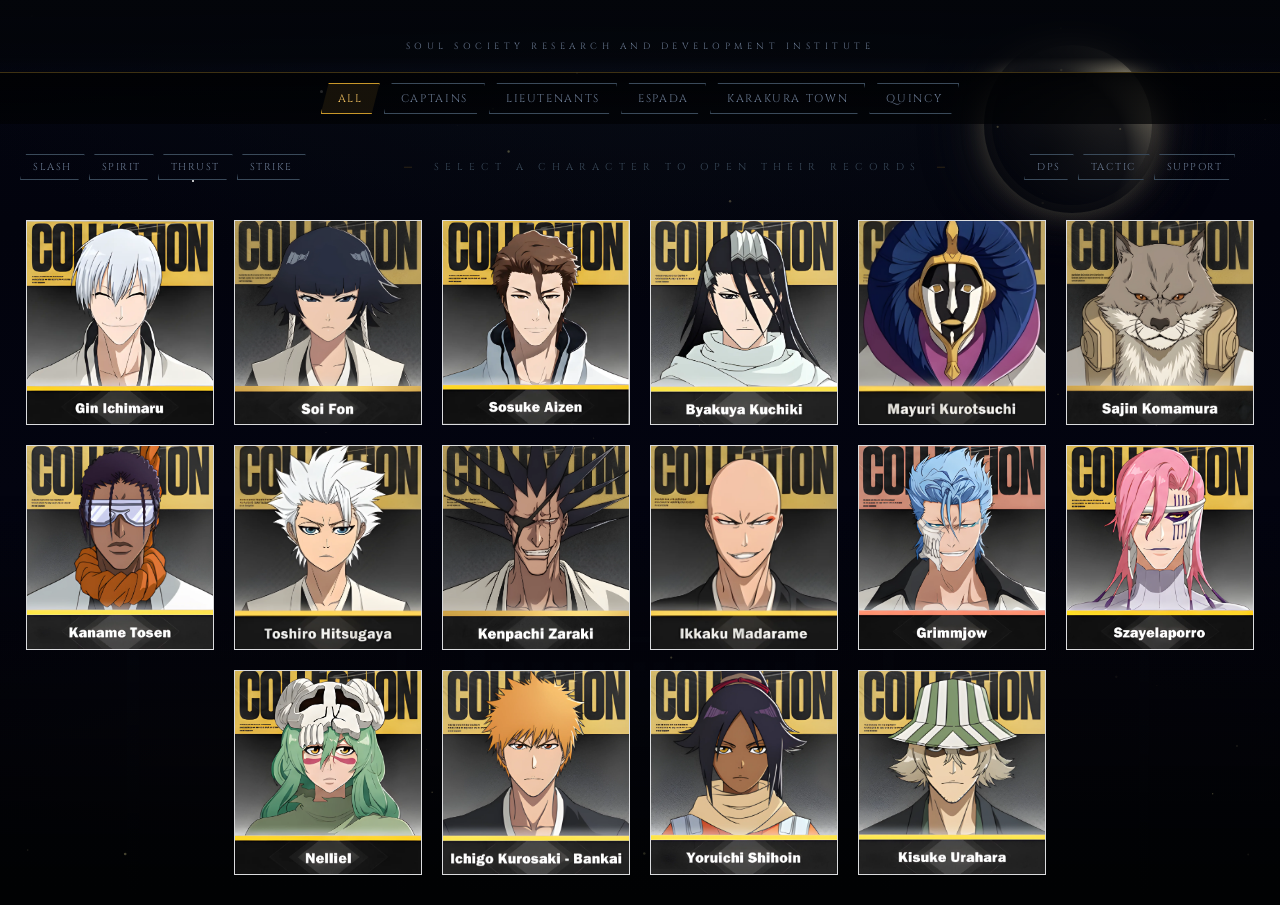
==== index-mobile.html @ 4e1b099d "Add mobile-friendly site copy" ====
<!DOCTYPE html>
<html lang="en">
<head>
<meta charset="UTF-8">
<meta name="viewport" content="width=device-width, initial-scale=1.0">
<title>BLEACH - Soul Resonance Archives Mobile</title>
<style>
  html, body {
    min-height: 100%;
    margin: 0;
    background: #020305;
    color: #e8eaf0;
    font-family: Georgia, serif;
  }
  .loading {
    min-height: 100vh;
    display: grid;
    place-items: center;
    padding: 24px;
    text-align: center;
    letter-spacing: 0.16em;
    text-transform: uppercase;
    color: #a0d8ef;
  }
  .loading a { color: #f0c060; }
</style>
</head>
<body>
<div class="loading">Loading mobile archives...</div>
<script>
const mobileCss = String.raw`

  /* ===== Phone-friendly copy overrides ===== */
  @media (max-width: 820px) {
    html, body {
      min-height: 100%;
      overflow-x: hidden;
      -webkit-text-size-adjust: 100%;
      touch-action: manipulation;
    }

    body {
      padding-bottom: env(safe-area-inset-bottom);
      background: #020305;
    }

    #bg-canvas { opacity: 0.42; }
    #bg-gate { height: 30%; opacity: 0.55; }
    .bleach-moon {
      width: 86px;
      height: 86px;
      top: 2.5%;
      right: 5%;
      opacity: 0.7;
    }

    header {
      padding: calc(10px + env(safe-area-inset-top)) 12px 7px;
      position: sticky;
      top: 0;
      z-index: 60;
      backdrop-filter: blur(14px);
    }

    .title-sub {
      margin: 0;
      font-size: 8px;
      line-height: 1.35;
      letter-spacing: 0.22em;
    }

    .division-bar {
      position: sticky;
      top: calc(25px + env(safe-area-inset-top));
      z-index: 55;
      display: flex;
      justify-content: flex-start;
      gap: 6px;
      flex-wrap: nowrap;
      overflow-x: auto;
      padding: 8px 10px;
      scroll-snap-type: x proximity;
      -webkit-overflow-scrolling: touch;
      border-bottom: 1px solid rgba(200,151,42,0.2);
    }

    .division-bar::-webkit-scrollbar,
    .filter-bars-container::-webkit-scrollbar,
    .filter-bar::-webkit-scrollbar {
      display: none;
    }

    .div-tab,
    .filter-type-btn,
    .filter-role-btn {
      min-height: 36px;
      padding: 8px 12px;
      font-size: 10px;
      letter-spacing: 0.08em;
      white-space: nowrap;
      clip-path: none;
      border-radius: 2px;
      flex: 0 0 auto;
      scroll-snap-align: start;
    }

    #stage {
      padding: 12px 10px 28px;
      align-items: stretch;
    }

    .filter-bars-container {
      position: sticky;
      top: calc(78px + env(safe-area-inset-top));
      z-index: 50;
      display: grid;
      grid-template-columns: 1fr;
      gap: 8px;
      width: calc(100% + 20px);
      margin: 0 -10px 14px;
      padding: 8px 10px 10px;
      background: rgba(2,3,6,0.92);
      border-bottom: 1px solid rgba(255,255,255,0.08);
      backdrop-filter: blur(14px);
      overflow: visible;
    }

    .filter-bar {
      display: flex;
      gap: 6px;
      flex-wrap: nowrap;
      overflow-x: auto;
      -webkit-overflow-scrolling: touch;
      padding-bottom: 1px;
    }

    #role-filter-bar { transform: none; }

    .section-title {
      order: -1;
      font-size: 10px;
      line-height: 1.35;
      letter-spacing: 0.18em;
      text-align: left;
      padding: 0 2px;
      white-space: normal;
    }

    #char-grid {
      display: grid;
      grid-template-columns: repeat(2, minmax(0, 1fr));
      gap: 10px;
      justify-items: stretch;
      max-width: none;
      width: 100%;
    }

    .char-card {
      width: 100%;
      height: auto;
      aspect-ratio: 188 / 205;
      min-height: 154px;
      border-color: rgba(255,255,255,0.55);
    }

    .char-card:hover { transform: none; }
    .char-card.selected { box-shadow: 0 0 0 2px #fff, 0 0 16px rgba(255,255,255,0.55); }

    #info-panel {
      inset: 0;
      width: 100%;
      max-width: none;
      border-left: 0;
      transform: translateY(100%);
      border-top: 1px solid var(--border-glow);
      border-radius: 0;
      -webkit-overflow-scrolling: touch;
    }

    #info-panel.open { transform: translateY(0); }

    .panel-close {
      position: fixed;
      top: calc(10px + env(safe-area-inset-top));
      left: auto;
      right: 10px;
      width: 44px;
      height: 44px;
      clip-path: none;
      border-radius: 2px;
      background: rgba(2,3,6,0.78);
      color: #fff;
      z-index: 150;
    }

    .panel-hero {
      height: min(46vh, 330px);
      min-height: 240px;
    }

    .panel-name-block {
      left: 16px;
      right: 64px;
      bottom: 16px;
    }

    .panel-division-label {
      font-size: 9px;
      letter-spacing: 0.2em;
    }

    .panel-char-name {
      font-size: clamp(22px, 8vw, 31px);
      line-height: 1.05;
      overflow-wrap: anywhere;
    }

    .panel-char-jp {
      font-size: 13px;
      letter-spacing: 0.16em;
    }

    .panel-body {
      padding: 0 14px calc(36px + env(safe-area-inset-bottom));
    }

    .section-label {
      font-size: 9px;
      letter-spacing: 0.25em;
      margin-bottom: 10px;
    }

    .stats-section,
    .zanpakuto-block,
    .char-quote { margin-bottom: 18px; }

    #panel-stats {
      justify-content: center;
      gap: 8px;
      min-height: 70px;
      transform: none;
      margin-top: 12px;
    }

    #panel-stats .stat-img-wrapper { margin-right: 0 !important; }
    #panel-stats img {
      max-width: min(30vw, 112px);
      max-height: 150px;
      height: auto !important;
    }

    .zanpakuto-block { padding: 14px; }
    .zanpaku-name { font-size: 16px; line-height: 1.25; }
    .zanpaku-desc,
    .char-quote,
    .stamp-section-text {
      font-size: 13px;
      line-height: 1.65;
    }

    .stamp-block {
      justify-content: center;
      gap: 8px;
      padding: 4px 0 12px;
    }

    .stamp-block img,
    .stamp-block video,
    .stamp-block canvas {
      max-width: min(42vw, 164px);
      max-height: 164px;
    }

    .stamp-info-icon,
    .term-info-icon {
      min-width: 24px;
      min-height: 24px;
      font-size: 13px;
      line-height: 22px;
    }

    .stamp-info-popup.show,
    .term-info-popup {
      position: fixed !important;
      left: 10px !important;
      right: 10px !important;
      top: auto !important;
      bottom: calc(10px + env(safe-area-inset-bottom)) !important;
      width: auto !important;
      min-width: 0 !important;
      max-width: none !important;
      max-height: min(72vh, 560px) !important;
      overflow-y: auto;
      z-index: 300;
      font-size: 13px;
      box-shadow: 0 -10px 36px rgba(0,0,0,0.72);
    }

    .stamp-info-popup.core-stamp-popup {
      width: auto !important;
      max-width: none !important;
    }

    .popup-scroll-content,
    .core-popup-main {
      max-height: calc(min(72vh, 560px) - 70px) !important;
      overflow-y: auto;
    }

    .core-popup-toggle-track,
    .popup-toggle-switch .switch {
      width: min(220px, calc(100vw - 72px));
    }

    .kofi-widget-overlay,
    iframe[src*="ko-fi"] {
      transform: scale(0.86);
      transform-origin: bottom right;
    }
  }

  @media (max-width: 380px) {
    .div-tab,
    .filter-type-btn,
    .filter-role-btn {
      padding-inline: 10px;
      font-size: 9px;
    }

    #char-grid { gap: 8px; }
    .char-card { min-height: 142px; }
    .panel-body { padding-inline: 12px; }
  }
`;

const mobileScript = String.raw`
<script>
(function enablePhoneFriendlyInteractions() {
  if (!window.matchMedia || !window.matchMedia('(max-width: 820px)').matches) return;

  document.addEventListener('click', function(event) {
    var icon = event.target.closest('.stamp-info-icon[data-info], .stamp-info-icon[data-core-popup]');
    if (!icon) return;
    event.preventDefault();
    event.stopPropagation();
    icon.dispatchEvent(new MouseEvent('mouseenter', { bubbles: false, cancelable: true, view: window }));
  }, true);

  document.addEventListener('keydown', function(event) {
    if (event.key === 'Escape' && typeof closePanel === 'function') closePanel();
  });
})();
<\/script>
`;

fetch('index.html', { cache: 'no-store' })
  .then(function(response) {
    if (!response.ok) throw new Error('Could not load index.html');
    return response.text();
  })
  .then(function(html) {
    html = html.replace(/<title>(.*?)<\/title>/i, '<title>BLEACH - Soul Resonance Archives Mobile</title>');
    html = html.replace('</style>', mobileCss + '\n</style>');
    html = html.replace('</body>', mobileScript + '\n</body>');
    document.open();
    document.write(html);
    document.close();
  })
  .catch(function(error) {
    document.body.innerHTML = '<div class="loading">Could not load the mobile archive.<br><br><a href="index.html">Open the main site</a></div>';
    console.error(error);
  });
</script>
</body>
</html>
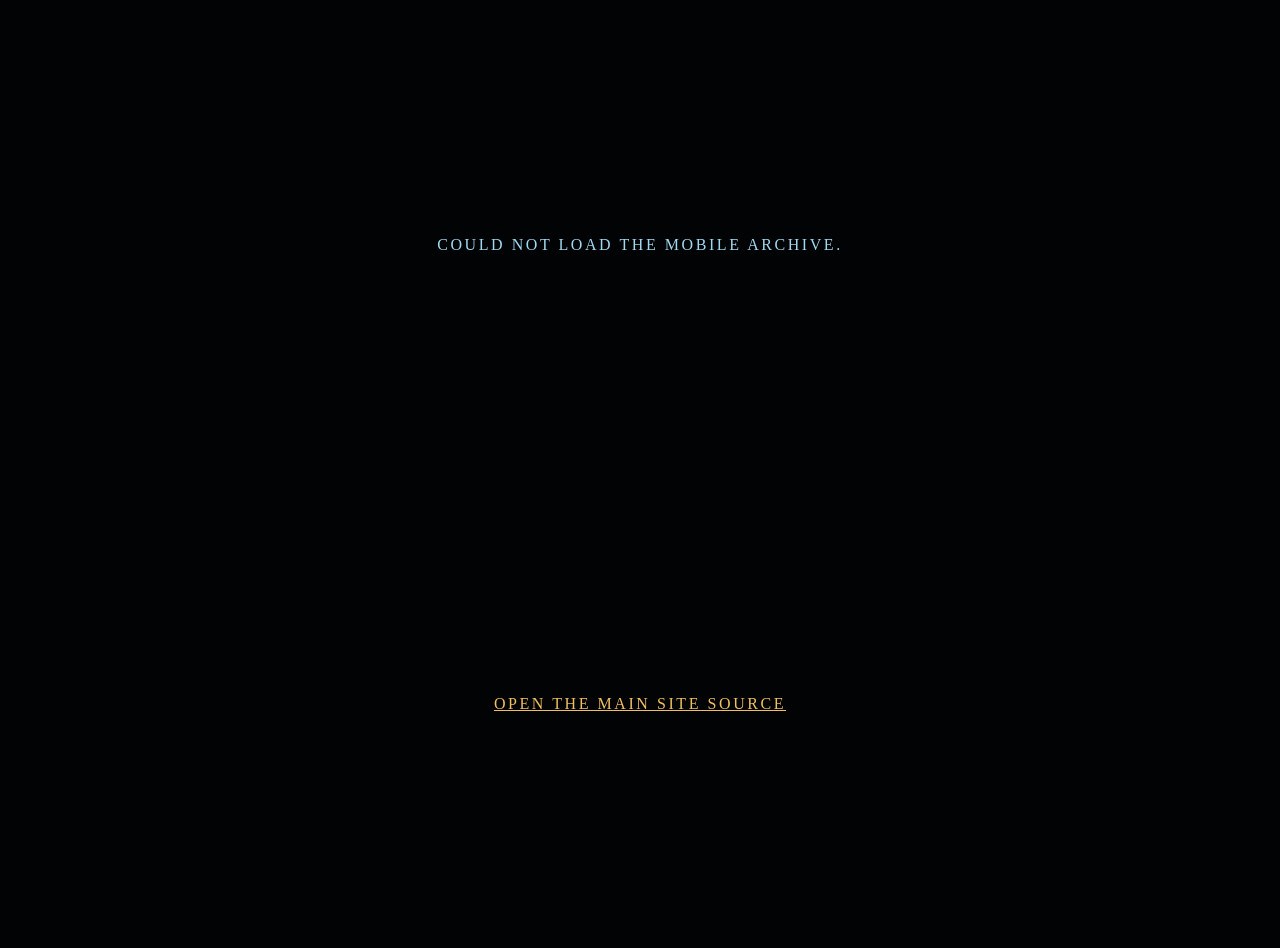
==== commit 809fa828: "Make mobile page load desktop archive source" ====
--- a/index-mobile.html
+++ b/index-mobile.html
@@ -28,6 +28,7 @@
 <body>
 <div class="loading">Loading mobile archives...</div>
 <script>
+const desktopSource = 'https://raw.githubusercontent.com/Altayrr/Bsr-Community-Site/61ceb19bf287d1969d31350ef9b9e6bad365a666/index.html';
 const mobileCss = String.raw`
 
   /* ===== Phone-friendly copy overrides ===== */
@@ -353,9 +354,9 @@
 <\/script>
 `;
 
-fetch('index.html', { cache: 'no-store' })
+fetch(desktopSource, { cache: 'no-store' })
   .then(function(response) {
-    if (!response.ok) throw new Error('Could not load index.html');
+    if (!response.ok) throw new Error('Could not load desktop archive source');
     return response.text();
   })
   .then(function(html) {
@@ -367,7 +368,7 @@
     document.close();
   })
   .catch(function(error) {
-    document.body.innerHTML = '<div class="loading">Could not load the mobile archive.<br><br><a href="index.html">Open the main site</a></div>';
+    document.body.innerHTML = '<div class="loading">Could not load the mobile archive.<br><br><a href="' + desktopSource + '">Open the main site source</a></div>';
     console.error(error);
   });
 </script>
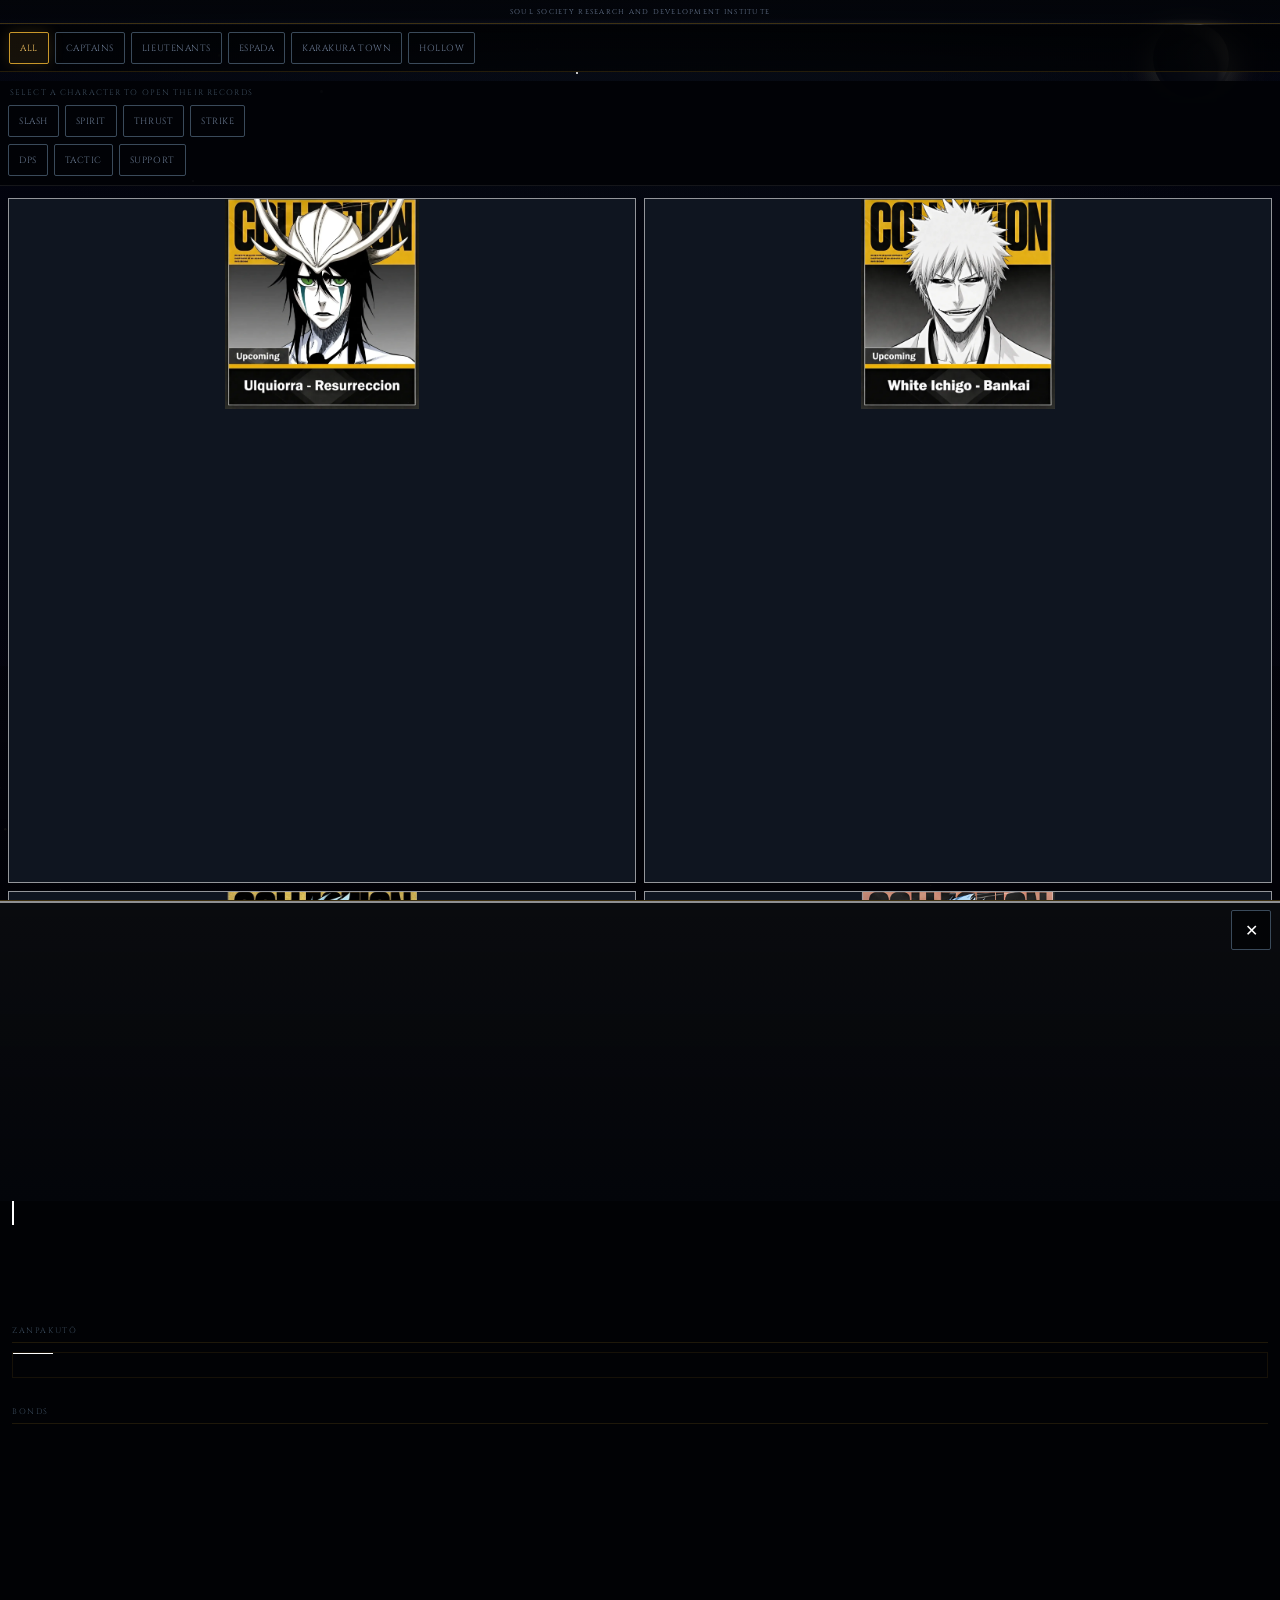
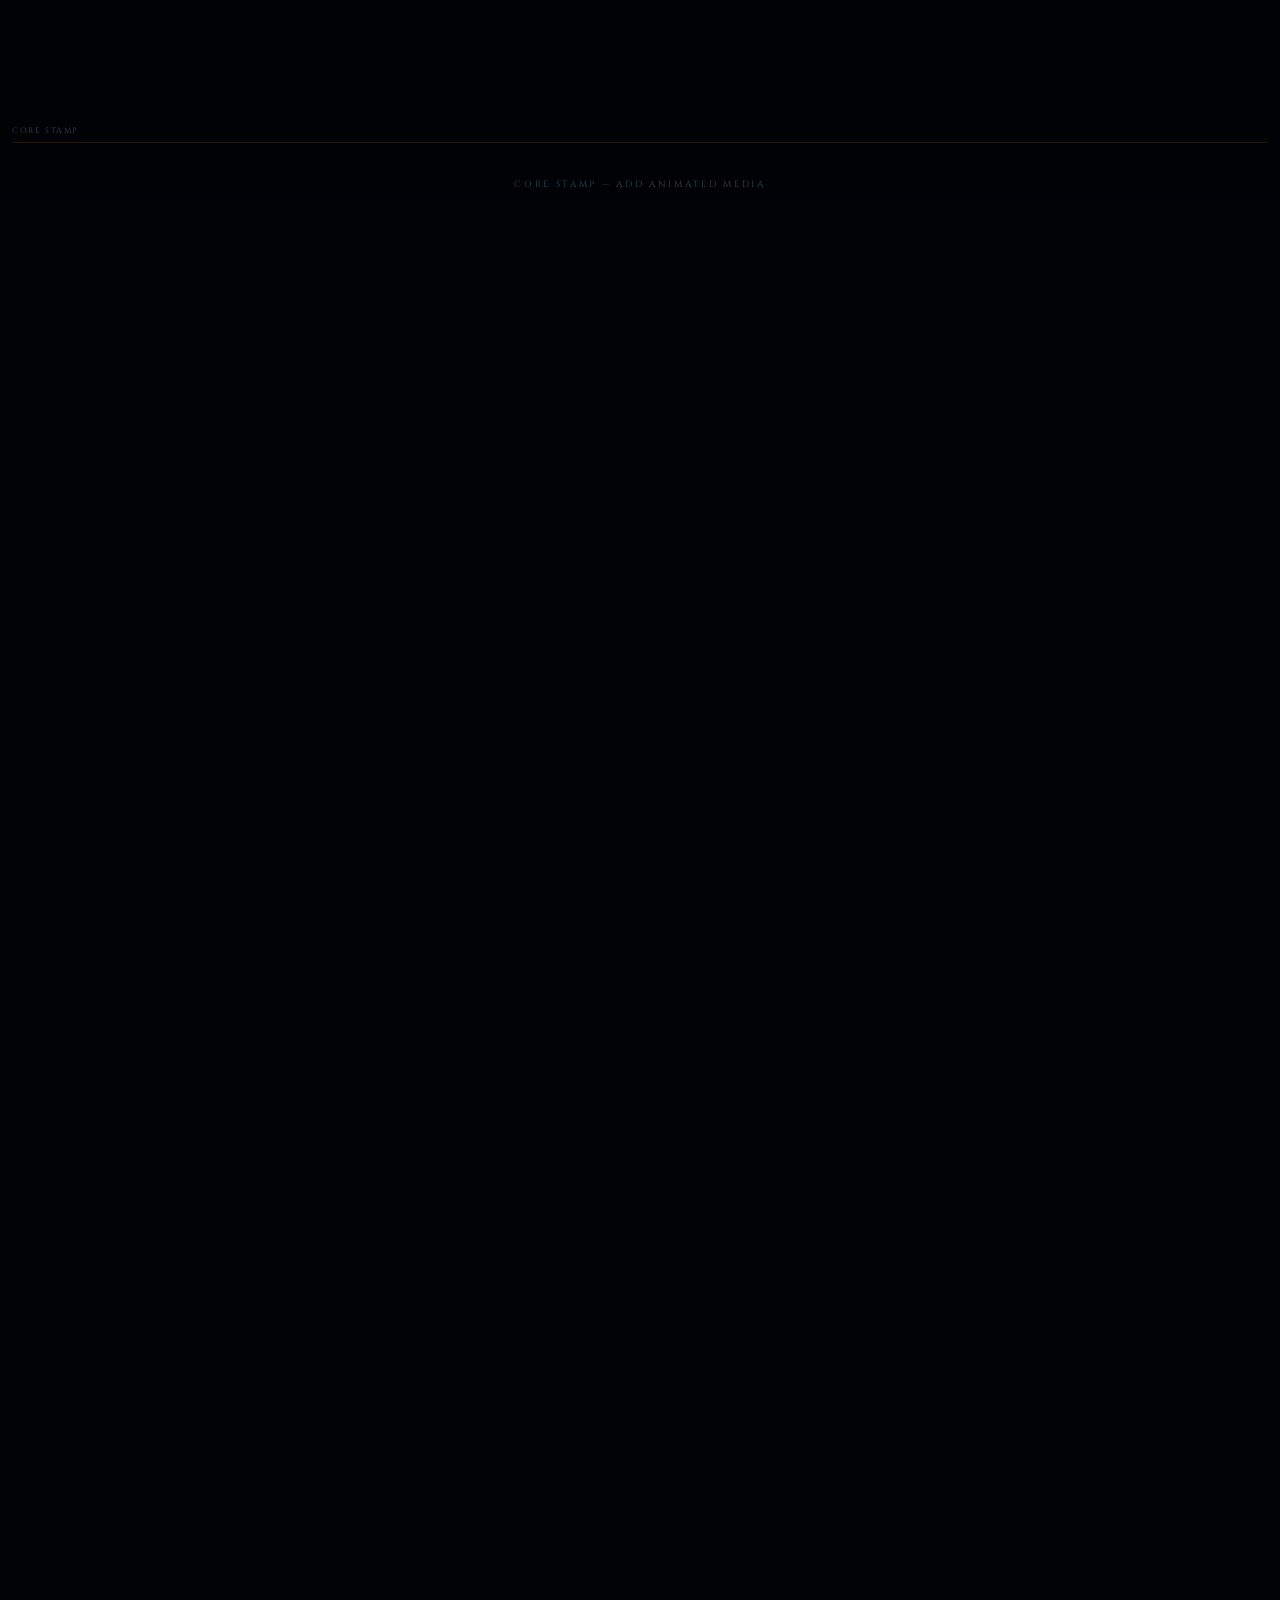
==== commit 1099ddf4: "Update mobile archive layout" ====
--- a/index-mobile.html
+++ b/index-mobile.html
@@ -4,373 +4,151 @@
 <meta charset="UTF-8">
 <meta name="viewport" content="width=device-width, initial-scale=1.0">
 <title>BLEACH - Soul Resonance Archives Mobile</title>
-<style>
-  html, body {
-    min-height: 100%;
-    margin: 0;
-    background: #020305;
-    color: #e8eaf0;
-    font-family: Georgia, serif;
+<link href="https://fonts.googleapis.com/css2?family=Cinzel+Decorative:wght@400;700;900&family=Cinzel:wght@400;600;900&family=Noto+Serif+JP:wght@300;400;700&display=swap" rel="stylesheet">
+<link rel="stylesheet" href="styles.css">
+<link rel="stylesheet" href="mobile.css">
+</head>
+<body class="mobile-page">
+
+<!-- Background elements unchanged -->
+<div id="bg-atmosphere">
+  <div class="bleach-moon"></div>
+  <div class="moon-stars">
+    <div class="star" style="top:10%; left:25%; width:3px; height:3px; animation-delay:0.2s;"></div>
+    <div class="star" style="top:20%; left:15%; width:2px; height:2px; animation-delay:0.8s;"></div>
+    <div class="star" style="top:35%; left:30%; width:2.5px; height:2.5px; animation-delay:1.4s;"></div>
+    <div class="star" style="top:8%; left:45%; width:2px; height:2px; animation-delay:0.5s;"></div>
+    <div class="star" style="top:25%; left:5%; width:2px; height:2px; animation-delay:1.1s;"></div>
+  </div>
+</div>
+<div id="bg-gate">
+  <svg viewBox="0 0 1920 600" width="100%" height="100%" preserveAspectRatio="xMidYMax slice" xmlns="http://www.w3.org/2000/svg" style="position:absolute;bottom:0;left:0;right:0;">
+    <defs><linearGradient id="gate-fade" x1="0" y1="0" x2="0" y2="1"><stop offset="0%" stop-color="#020305" stop-opacity="0"/><stop offset="60%" stop-color="#020305" stop-opacity="0.6"/><stop offset="100%" stop-color="#010203" stop-opacity="1"/></linearGradient></defs>
+    <g opacity="0.08" fill="#151b28">
+      <rect x="200" y="100" width="18" height="500"/><rect x="185" y="80" width="48" height="20"/><rect x="193" y="60" width="32" height="22"/><polygon points="209,42 225,60 193,60"/>
+      <rect x="600" y="150" width="14" height="450"/><rect x="588" y="130" width="38" height="20"/><polygon points="607,112 625,130 589,130"/>
+      <rect x="1320" y="120" width="16" height="480"/><rect x="1306" y="100" width="44" height="20"/><polygon points="1328,82 1350,100 1306,100"/>
+      <rect x="1700" y="160" width="14" height="440"/><polygon points="1707,142 1721,160 1693,160"/>
+    </g>
+    <g opacity="0.12" fill="#0e1422">
+      <rect x="700" y="200" width="30" height="400"/><rect x="680" y="180" width="70" height="22"/><rect x="690" y="158" width="50" height="24"/><polygon points="715,138 740,158 690,158"/>
+      <rect x="680" y="210" width="550" height="8" rx="2"/><rect x="1190" y="200" width="30" height="400"/><rect x="1170" y="180" width="70" height="22"/>
+      <rect x="1180" y="158" width="50" height="24"/><polygon points="1205,138 1230,158 1180,158"/><rect x="710" y="260" width="480" height="340"/>
+      <rect x="710" y="248" width="18" height="14"/><rect x="740" y="248" width="18" height="14"/><rect x="770" y="248" width="18" height="14"/>
+      <rect x="800" y="248" width="18" height="14"/><rect x="830" y="248" width="18" height="14"/><rect x="860" y="248" width="18" height="14"/>
+      <rect x="890" y="248" width="18" height="14"/><rect x="920" y="248" width="18" height="14"/><rect x="950" y="248" width="18" height="14"/>
+      <rect x="980" y="248" width="18" height="14"/><rect x="1010" y="248" width="18" height="14"/><rect x="1040" y="248" width="18" height="14"/>
+      <rect x="1070" y="248" width="18" height="14"/><rect x="1100" y="248" width="18" height="14"/><rect x="1130" y="248" width="18" height="14"/>
+      <rect x="1160" y="248" width="18" height="14"/>
+    </g>
+    <rect x="0" y="0" width="1920" height="600" fill="url(#gate-fade)"/>
+  </svg>
+</div>
+<div id="energy-streams"></div><div id="petals-container"></div><canvas id="bg-canvas"></canvas>
+<div id="overlay" onclick="closePanel()"></div>
+
+<header>
+  <p class="title-sub">Soul Society Research and Development Institute</p>
+</header>
+
+<div class="division-bar">
+<button class="div-tab active" onclick="setCategoryFilter('all', this)">All</button>
+  <button class="div-tab" onclick="setCategoryFilter('captain', this)">Captains</button>
+  <button class="div-tab" onclick="setCategoryFilter('lieutenant', this)">Lieutenants</button>
+  <button class="div-tab" onclick="setCategoryFilter('espada', this)">Espada</button>
+  <button class="div-tab" onclick="setCategoryFilter('karakura', this)">Karakura Town</button>
+  <button class="div-tab" onclick="setCategoryFilter('hollow', this)">Hollow</button>
+</div>
+
+<main id="stage">
+  <div class="filter-bars-container">
+    <div class="filter-bar" id="type-filter-bar">
+      <button class="filter-type-btn" onclick="setTypeFilter('Slash', this)">Slash</button>
+      <button class="filter-type-btn" onclick="setTypeFilter('Spirit', this)">Spirit</button>
+      <button class="filter-type-btn" onclick="setTypeFilter('Thrust', this)">Thrust</button>
+      <button class="filter-type-btn" onclick="setTypeFilter('Strike', this)">Strike</button>
+    </div>
+    <p class="section-title">Select a character to open their records</p>
+    <div class="filter-bar" id="role-filter-bar">
+      <button class="filter-role-btn" onclick="setRoleFilter('Dps', this)">Dps</button>
+      <button class="filter-role-btn" onclick="setRoleFilter('Tactic', this)">Tactic</button>
+      <button class="filter-role-btn" onclick="setRoleFilter('Support', this)">Support</button>
+    </div>
+  </div>
+  <div id="char-grid"></div>
+</main>
+
+<div id="info-panel">
+  <button class="panel-close" onclick="closePanel()">✕</button>
+  <div class="panel-hero" id="panel-hero">
+    <div class="panel-hero-bg"></div>
+    <div class="panel-hero-art" id="panel-art"></div>
+    <div class="panel-hero-overlay"></div>
+    <div class="panel-name-block">
+      <div class="panel-division-label" id="panel-division-label"></div>
+      <div class="panel-char-name" id="panel-char-name"></div>
+      <div class="panel-char-jp" id="panel-char-jp"></div>
+    </div>
+  </div>
+  <div class="panel-body">
+    <div class="char-quote" id="panel-quote"></div>
+    <div class="stats-section"><div id="panel-stats"></div></div>
+    <div class="section-label">Zanpakutō</div>
+    <div class="zanpakuto-block" id="panel-zanpakuto"></div>
+    <div style="background:transparent; padding:0; margin-top:28px;">
+      <div class="section-label">Bonds</div>
+      <div class="bond-rectangle" id="panel-bonds1"></div>
+      <div class="bond-rectangle" id="panel-bonds2"></div>
+    </div>
+    <div style="background:transparent; padding:0; margin-top:28px;">
+      <div class="section-label">Core Stamp</div>
+      <div class="stamp-block" id="panel-core-stamp">
+        <div class="stamp-placeholder">Core Stamp — Add Animated Media</div>
+      </div>
+    </div>
+    <div style="background:transparent; padding:0; margin-top:24px;">
+      <div class="section-label">Set Stamps</div>
+      <div class="stamp-block" id="panel-set-stamps">
+        <div class="stamp-placeholder">Set Stamps — Add Animated Media</div>
+      </div>
+    </div>
+    <div style="background:transparent; padding:0; margin-top:24px;">
+      <div class="section-label">Weapon Stamp</div>
+      <div class="stamp-block stamp-block-weapon" id="panel-weapon-stamp">
+        <div class="stamp-placeholder">Weapon Stamp — Add Animated Media</div>
+      </div>
+    </div>
+  </div>
+</div>
+
+<script src="app.js" defer></script>
+<script src="mobile.js" defer></script>
+
+<div class="ad-slot" aria-label="Sponsored advertisement">
+  <div class="ad-slot-inner">
+    <script>
+      atOptions = {
+        'key' : '96fa16e718e78ba9fc6e4b7a947a158b',
+        'format' : 'iframe',
+        'height' : 50,
+        'width' : 320,
+        'params' : {}
+      };
+    </script>
+    <script src="https://www.highperformanceformat.com/96fa16e718e78ba9fc6e4b7a947a158b/invoke.js"></script>
+  </div>
+</div>
+  
+<script src='https://storage.ko-fi.com/cdn/scripts/overlay-widget.js'></script>
+<script>
+  if (window.kofiWidgetOverlay) {
+    kofiWidgetOverlay.draw('altayrr', {
+      'type': 'floating-chat',
+      'floating-chat.donateButton.text': 'Support Us',
+      'floating-chat.donateButton.background-color': '#f45d22',
+      'floating-chat.donateButton.text-color': '#fff'
+    });
   }
-  .loading {
-    min-height: 100vh;
-    display: grid;
-    place-items: center;
-    padding: 24px;
-    text-align: center;
-    letter-spacing: 0.16em;
-    text-transform: uppercase;
-    color: #a0d8ef;
-  }
-  .loading a { color: #f0c060; }
-</style>
-</head>
-<body>
-<div class="loading">Loading mobile archives...</div>
-<script>
-const desktopSource = 'https://raw.githubusercontent.com/Altayrr/Bsr-Community-Site/61ceb19bf287d1969d31350ef9b9e6bad365a666/index.html';
-const mobileCss = String.raw`
-
-  /* ===== Phone-friendly copy overrides ===== */
-  @media (max-width: 820px) {
-    html, body {
-      min-height: 100%;
-      overflow-x: hidden;
-      -webkit-text-size-adjust: 100%;
-      touch-action: manipulation;
-    }
-
-    body {
-      padding-bottom: env(safe-area-inset-bottom);
-      background: #020305;
-    }
-
-    #bg-canvas { opacity: 0.42; }
-    #bg-gate { height: 30%; opacity: 0.55; }
-    .bleach-moon {
-      width: 86px;
-      height: 86px;
-      top: 2.5%;
-      right: 5%;
-      opacity: 0.7;
-    }
-
-    header {
-      padding: calc(10px + env(safe-area-inset-top)) 12px 7px;
-      position: sticky;
-      top: 0;
-      z-index: 60;
-      backdrop-filter: blur(14px);
-    }
-
-    .title-sub {
-      margin: 0;
-      font-size: 8px;
-      line-height: 1.35;
-      letter-spacing: 0.22em;
-    }
-
-    .division-bar {
-      position: sticky;
-      top: calc(25px + env(safe-area-inset-top));
-      z-index: 55;
-      display: flex;
-      justify-content: flex-start;
-      gap: 6px;
-      flex-wrap: nowrap;
-      overflow-x: auto;
-      padding: 8px 10px;
-      scroll-snap-type: x proximity;
-      -webkit-overflow-scrolling: touch;
-      border-bottom: 1px solid rgba(200,151,42,0.2);
-    }
-
-    .division-bar::-webkit-scrollbar,
-    .filter-bars-container::-webkit-scrollbar,
-    .filter-bar::-webkit-scrollbar {
-      display: none;
-    }
-
-    .div-tab,
-    .filter-type-btn,
-    .filter-role-btn {
-      min-height: 36px;
-      padding: 8px 12px;
-      font-size: 10px;
-      letter-spacing: 0.08em;
-      white-space: nowrap;
-      clip-path: none;
-      border-radius: 2px;
-      flex: 0 0 auto;
-      scroll-snap-align: start;
-    }
-
-    #stage {
-      padding: 12px 10px 28px;
-      align-items: stretch;
-    }
-
-    .filter-bars-container {
-      position: sticky;
-      top: calc(78px + env(safe-area-inset-top));
-      z-index: 50;
-      display: grid;
-      grid-template-columns: 1fr;
-      gap: 8px;
-      width: calc(100% + 20px);
-      margin: 0 -10px 14px;
-      padding: 8px 10px 10px;
-      background: rgba(2,3,6,0.92);
-      border-bottom: 1px solid rgba(255,255,255,0.08);
-      backdrop-filter: blur(14px);
-      overflow: visible;
-    }
-
-    .filter-bar {
-      display: flex;
-      gap: 6px;
-      flex-wrap: nowrap;
-      overflow-x: auto;
-      -webkit-overflow-scrolling: touch;
-      padding-bottom: 1px;
-    }
-
-    #role-filter-bar { transform: none; }
-
-    .section-title {
-      order: -1;
-      font-size: 10px;
-      line-height: 1.35;
-      letter-spacing: 0.18em;
-      text-align: left;
-      padding: 0 2px;
-      white-space: normal;
-    }
-
-    #char-grid {
-      display: grid;
-      grid-template-columns: repeat(2, minmax(0, 1fr));
-      gap: 10px;
-      justify-items: stretch;
-      max-width: none;
-      width: 100%;
-    }
-
-    .char-card {
-      width: 100%;
-      height: auto;
-      aspect-ratio: 188 / 205;
-      min-height: 154px;
-      border-color: rgba(255,255,255,0.55);
-    }
-
-    .char-card:hover { transform: none; }
-    .char-card.selected { box-shadow: 0 0 0 2px #fff, 0 0 16px rgba(255,255,255,0.55); }
-
-    #info-panel {
-      inset: 0;
-      width: 100%;
-      max-width: none;
-      border-left: 0;
-      transform: translateY(100%);
-      border-top: 1px solid var(--border-glow);
-      border-radius: 0;
-      -webkit-overflow-scrolling: touch;
-    }
-
-    #info-panel.open { transform: translateY(0); }
-
-    .panel-close {
-      position: fixed;
-      top: calc(10px + env(safe-area-inset-top));
-      left: auto;
-      right: 10px;
-      width: 44px;
-      height: 44px;
-      clip-path: none;
-      border-radius: 2px;
-      background: rgba(2,3,6,0.78);
-      color: #fff;
-      z-index: 150;
-    }
-
-    .panel-hero {
-      height: min(46vh, 330px);
-      min-height: 240px;
-    }
-
-    .panel-name-block {
-      left: 16px;
-      right: 64px;
-      bottom: 16px;
-    }
-
-    .panel-division-label {
-      font-size: 9px;
-      letter-spacing: 0.2em;
-    }
-
-    .panel-char-name {
-      font-size: clamp(22px, 8vw, 31px);
-      line-height: 1.05;
-      overflow-wrap: anywhere;
-    }
-
-    .panel-char-jp {
-      font-size: 13px;
-      letter-spacing: 0.16em;
-    }
-
-    .panel-body {
-      padding: 0 14px calc(36px + env(safe-area-inset-bottom));
-    }
-
-    .section-label {
-      font-size: 9px;
-      letter-spacing: 0.25em;
-      margin-bottom: 10px;
-    }
-
-    .stats-section,
-    .zanpakuto-block,
-    .char-quote { margin-bottom: 18px; }
-
-    #panel-stats {
-      justify-content: center;
-      gap: 8px;
-      min-height: 70px;
-      transform: none;
-      margin-top: 12px;
-    }
-
-    #panel-stats .stat-img-wrapper { margin-right: 0 !important; }
-    #panel-stats img {
-      max-width: min(30vw, 112px);
-      max-height: 150px;
-      height: auto !important;
-    }
-
-    .zanpakuto-block { padding: 14px; }
-    .zanpaku-name { font-size: 16px; line-height: 1.25; }
-    .zanpaku-desc,
-    .char-quote,
-    .stamp-section-text {
-      font-size: 13px;
-      line-height: 1.65;
-    }
-
-    .stamp-block {
-      justify-content: center;
-      gap: 8px;
-      padding: 4px 0 12px;
-    }
-
-    .stamp-block img,
-    .stamp-block video,
-    .stamp-block canvas {
-      max-width: min(42vw, 164px);
-      max-height: 164px;
-    }
-
-    .stamp-info-icon,
-    .term-info-icon {
-      min-width: 24px;
-      min-height: 24px;
-      font-size: 13px;
-      line-height: 22px;
-    }
-
-    .stamp-info-popup.show,
-    .term-info-popup {
-      position: fixed !important;
-      left: 10px !important;
-      right: 10px !important;
-      top: auto !important;
-      bottom: calc(10px + env(safe-area-inset-bottom)) !important;
-      width: auto !important;
-      min-width: 0 !important;
-      max-width: none !important;
-      max-height: min(72vh, 560px) !important;
-      overflow-y: auto;
-      z-index: 300;
-      font-size: 13px;
-      box-shadow: 0 -10px 36px rgba(0,0,0,0.72);
-    }
-
-    .stamp-info-popup.core-stamp-popup {
-      width: auto !important;
-      max-width: none !important;
-    }
-
-    .popup-scroll-content,
-    .core-popup-main {
-      max-height: calc(min(72vh, 560px) - 70px) !important;
-      overflow-y: auto;
-    }
-
-    .core-popup-toggle-track,
-    .popup-toggle-switch .switch {
-      width: min(220px, calc(100vw - 72px));
-    }
-
-    .kofi-widget-overlay,
-    iframe[src*="ko-fi"] {
-      transform: scale(0.86);
-      transform-origin: bottom right;
-    }
-  }
-
-  @media (max-width: 380px) {
-    .div-tab,
-    .filter-type-btn,
-    .filter-role-btn {
-      padding-inline: 10px;
-      font-size: 9px;
-    }
-
-    #char-grid { gap: 8px; }
-    .char-card { min-height: 142px; }
-    .panel-body { padding-inline: 12px; }
-  }
-`;
-
-const mobileScript = String.raw`
-<script>
-(function enablePhoneFriendlyInteractions() {
-  if (!window.matchMedia || !window.matchMedia('(max-width: 820px)').matches) return;
-
-  document.addEventListener('click', function(event) {
-    var icon = event.target.closest('.stamp-info-icon[data-info], .stamp-info-icon[data-core-popup]');
-    if (!icon) return;
-    event.preventDefault();
-    event.stopPropagation();
-    icon.dispatchEvent(new MouseEvent('mouseenter', { bubbles: false, cancelable: true, view: window }));
-  }, true);
-
-  document.addEventListener('keydown', function(event) {
-    if (event.key === 'Escape' && typeof closePanel === 'function') closePanel();
-  });
-})();
-<\/script>
-`;
-
-fetch(desktopSource, { cache: 'no-store' })
-  .then(function(response) {
-    if (!response.ok) throw new Error('Could not load desktop archive source');
-    return response.text();
-  })
-  .then(function(html) {
-    html = html.replace(/<title>(.*?)<\/title>/i, '<title>BLEACH - Soul Resonance Archives Mobile</title>');
-    html = html.replace('</style>', mobileCss + '\n</style>');
-    html = html.replace('</body>', mobileScript + '\n</body>');
-    document.open();
-    document.write(html);
-    document.close();
-  })
-  .catch(function(error) {
-    document.body.innerHTML = '<div class="loading">Could not load the mobile archive.<br><br><a href="' + desktopSource + '">Open the main site source</a></div>';
-    console.error(error);
-  });
 </script>
 </body>
 </html>
--- a/styles.css
+++ b/styles.css
@@ -0,0 +1,872 @@
+:root {
+    --bg-deep: #020305;
+    --bg-mid: #040710;
+    --bg-surface: #060b15;
+    --accent-gold: #c8972a;
+    --accent-gold-light: #f0c060;
+    --accent-teal: #1aafc8;
+    --accent-crimson: #c81a2a;
+    --accent-spirit: #a0d8ef;
+    --text-bright: #e8eaf0;
+    --text-muted: #6a7a92;
+    --text-dim: #3a4a5a;
+    --panel-bg: rgba(2,3,5,0.97);
+    --border-glow: rgba(200,151,42,0.3);
+    --reiatsu-blue: #4488ff;
+    --reiatsu-purple: #8844ff;
+  }
+
+  * { margin: 0; padding: 0; box-sizing: border-box; }
+  html, body {
+    width: 100%;
+    height: 100%;
+    background: #020305;
+    color: var(--text-bright);
+    font-family: 'Noto Serif JP', serif;
+    overflow-x: hidden;
+  }
+
+  /* Background */
+  #bg-canvas {
+    position: fixed; top: 0; left: 0; width: 100%; height: 100%;
+    pointer-events: none; z-index: 0;
+  }
+  #bg-atmosphere {
+    position: fixed; inset: 0; z-index: 0; pointer-events: none; overflow: hidden;
+  }
+  #bg-atmosphere::before {
+    content: '';
+    position: absolute; inset: 0;
+    background:
+      radial-gradient(ellipse 90% 55% at 50% -5%, rgba(10,15,25,0.85) 0%, rgba(6,10,18,0.5) 45%, transparent 70%),
+      radial-gradient(ellipse 50% 35% at 15% 85%, rgba(10,8,15,0.55) 0%, transparent 55%),
+      radial-gradient(ellipse 50% 35% at 85% 80%, rgba(8,6,12,0.45) 0%, transparent 55%),
+      radial-gradient(ellipse 60% 30% at 65% 10%, rgba(8,10,18,0.4) 0%, transparent 60%),
+      linear-gradient(180deg, #030510 0%, #02030d 25%, #030410 55%, #02020a 100%);
+  }
+
+  .bleach-moon {
+    position: absolute; top: 5%; right: 10%; width: 160px; height: 160px;
+    background: radial-gradient(circle at 65% 35%, rgba(210,200,170,0.8) 0%, rgba(180,170,140,0.6) 30%, rgba(140,130,100,0) 80%);
+    border-radius: 50%;
+    box-shadow: 0 0 30px rgba(200,190,150,0.4), 0 0 60px rgba(180,160,120,0.2), 0 0 100px rgba(150,130,90,0.1);
+    animation: moonGlow 6s ease-in-out infinite;
+    z-index: 2;
+  }
+  .bleach-moon::after {
+    content: '';
+    position: absolute; top: -5%; left: -5%; width: 110%; height: 110%;
+    border-radius: 50%;
+    background: radial-gradient(circle at 35% 65%, rgba(3,5,12,0.92) 0%, rgba(3,5,12,0.8) 50%, transparent 70%);
+    mix-blend-mode: darken;
+  }
+  .moon-stars {
+    position: absolute; top: 0; left: 0; width: 100%; height: 100%;
+    pointer-events: none; z-index: 1;
+  }
+  .star {
+    position: absolute; background: white; border-radius: 50%;
+    animation: twinkle 3s infinite alternate;
+  }
+
+  @keyframes moonGlow {
+    0%, 100% { opacity: 0.85; transform: scale(1); }
+    50% { opacity: 1; transform: scale(1.02); }
+  }
+  @keyframes twinkle {
+    0% { opacity: 0.2; transform: scale(0.8); }
+    100% { opacity: 0.7; transform: scale(1.1); }
+  }
+
+  #bg-gate {
+    position: fixed; bottom: 0; left: 0; right: 0; height: 45%;
+    pointer-events: none; z-index: 0; overflow: hidden;
+  }
+
+  /* Header */
+  header {
+    position: relative; z-index: 10;
+    text-align: center; padding: 20px 20px 8px;
+    border-bottom: 1px solid var(--border-glow);
+    background: linear-gradient(180deg, rgba(3,5,10,0.98) 0%, rgba(3,5,10,0.85) 80%, transparent 100%);
+  }
+  .header-logo-container {
+    display: flex; flex-direction: column; align-items: center;
+    animation: logoBreath 4s ease-in-out infinite;
+  }
+  .logo-main {
+    font-family: 'Cinzel Decorative', serif;
+    font-size: clamp(30px, 6vw, 60px); font-weight: 900;
+    letter-spacing: 0.06em; line-height: 1;
+    color: #d8c68c;
+    text-shadow: 0 0 10px rgba(200,151,42,0.8), 0 0 40px rgba(200,151,42,0.4), 0 0 80px rgba(180,130,30,0.3);
+    background: linear-gradient(180deg, #f0da90 0%, #c8972a 50%, #8a5c0e 100%);
+    -webkit-background-clip: text; -webkit-text-fill-color: transparent;
+    background-clip: text;
+  }
+  .logo-subtitle {
+    font-family: 'Cinzel', serif;
+    font-size: clamp(10px, 1.8vw, 16px); font-weight: 600;
+    letter-spacing: 0.3em; color: #a0d8ef;
+    text-shadow: 0 0 6px rgba(160,216,239,0.4), 0 0 15px rgba(68,136,255,0.2);
+    margin-top: -6px;
+  }
+  @keyframes logoBreath {
+    0%, 100% { opacity: 0.9; transform: scale(1); }
+    50% { opacity: 1; transform: scale(1.01); }
+  }
+  .title-sub {
+    font-family: 'Cinzel', serif;
+    font-size: clamp(7px, 0.9vw, 9px);
+    letter-spacing: 0.5em; color: var(--text-muted);
+    margin-top: 20px; margin-bottom: 12px;
+    text-transform: uppercase;
+  }
+
+  /* Division Bar */
+  .division-bar {
+    position: relative; z-index: 10;
+    display: flex; justify-content: center; gap: 4px;
+    padding: 10px 20px; flex-wrap: wrap;
+    background: linear-gradient(180deg, rgba(1,2,4,0.95) 0%, rgba(1,2,4,0.7) 100%);
+    --selector-character-width: 210px;
+    --selector-character-height: auto;
+    --selector-character-x: -116px;
+    --selector-character-y: -128px;
+    --selector-character-angle: -3deg;
+    --selector-character-scale: 1;
+    min-height: 43px;
+  }
+  .selector-character {
+    position: absolute;
+    left: 0;
+    top: 0;
+    z-index: 11;
+    width: var(--selector-character-width);
+    height: var(--selector-character-height);
+    object-fit: contain;
+    object-position: center;
+    pointer-events: none;
+    transform:
+      translate(var(--selector-character-x), var(--selector-character-y))
+      rotate(var(--selector-character-angle))
+      scale(var(--selector-character-scale));
+    transform-origin: center;
+    filter: drop-shadow(0 18px 24px rgba(0,0,0,0.72));
+  }
+  .div-tab {
+    font-family: 'Cinzel', serif;
+    font-size: 11px; letter-spacing: 0.15em;
+    padding: 7px 16px;
+    border: 1px solid var(--text-dim);
+    color: var(--text-muted); cursor: pointer;
+    transition: all 0.3s ease; background: transparent;
+    text-transform: uppercase;
+    clip-path: polygon(8px 0%, 100% 0%, calc(100% - 8px) 100%, 0% 100%);
+  }
+  .div-tab:hover, .div-tab.active {
+    border-color: var(--accent-gold);
+    color: var(--accent-gold-light);
+    background: rgba(200,151,42,0.1);
+    box-shadow: 0 0 15px rgba(200,151,42,0.2);
+  }
+
+  /* Main Stage */
+  #stage {
+    position: relative; z-index: 5;
+    display: flex; flex-direction: column; align-items: center;
+    padding: 30px 20px;
+  }
+
+  .ad-slot {
+    position: relative;
+    z-index: 9;
+    display: flex;
+    justify-content: center;
+    width: 100%;
+    min-height: 90px;
+    padding: 12px 20px 2px;
+    overflow: hidden;
+  }
+
+  .ad-slot::before {
+    content: "Sponsored";
+    position: absolute;
+    top: 1px;
+    left: 50%;
+    transform: translateX(-50%);
+    font-family: 'Cinzel', serif;
+    font-size: 7px;
+    letter-spacing: 0.28em;
+    text-transform: uppercase;
+    color: rgba(106,122,146,0.72);
+  }
+
+  .ad-slot-inner {
+    width: 728px;
+    max-width: 100%;
+    min-height: 90px;
+    display: flex;
+    align-items: center;
+    justify-content: center;
+    opacity: 0.86;
+  }
+
+  .filter-bars-container {
+    display: flex; justify-content: space-between; align-items: center;
+    width: 100%; max-width: 1400px;
+    margin-bottom: 40px;
+  }
+  .filter-bar {
+    display: flex; gap: 4px; flex-wrap: wrap;
+  }
+  #role-filter-bar {
+    transform: translateX(-25px);
+  }
+
+  .filter-type-btn {
+    font-family: 'Cinzel', serif;
+    font-size: 10px; letter-spacing: 0.15em;
+    padding: 5px 12px;
+    border: 1px solid var(--text-dim);
+    color: var(--text-muted); cursor: pointer;
+    transition: all 0.3s ease; background: transparent;
+    text-transform: uppercase;
+    clip-path: polygon(6px 0%, 100% 0%, calc(100% - 6px) 100%, 0% 100%);
+  }
+  .filter-type-btn.active-slash {
+    border-color: #ff4444; color: #ff4444; background: rgba(255,68,68,0.1);
+  }
+  .filter-type-btn.active-spirit {
+    border-color: #4488ff; color: #4488ff; background: rgba(68,136,255,0.1);
+  }
+  .filter-type-btn.active-thrust {
+    border-color: #ffcc00; color: #ffcc00; background: rgba(255,204,0,0.1);
+  }
+  .filter-type-btn.active-strike {
+    border-color: #ff8800; color: #ff8800; background: rgba(255,136,0,0.1);
+  }
+
+  .filter-role-btn {
+    font-family: 'Cinzel', serif;
+    font-size: 10px; letter-spacing: 0.15em;
+    padding: 5px 12px;
+    border: 1px solid var(--text-dim);
+    color: var(--text-muted); cursor: pointer;
+    transition: all 0.3s ease; background: transparent;
+    text-transform: uppercase;
+    clip-path: polygon(6px 0%, 100% 0%, calc(100% - 6px) 100%, 0% 100%);
+  }
+  .filter-role-btn.active-role {
+    border-color: #ffffff; color: #ffffff; background: rgba(255,255,255,0.1);
+  }
+
+  /* Character Grid */
+  #char-grid {
+    display: flex; gap: 20px; flex-wrap: wrap; justify-content: center;
+    max-width: 1400px; width: 100%;
+  }
+
+  .char-card {
+    width: 188px; height: 205px; cursor: pointer;
+    transition: transform 0.3s ease, box-shadow 0.3s ease;
+    animation: cardReveal 0.5s ease both;
+    background: #0f1520; border: 1px solid rgba(255,255,255,0.85);
+    overflow: hidden; border-radius: 0;
+    display: flex; flex-direction: column;
+    position: relative;
+    color: inherit;
+    text-decoration: none;
+  }
+  .char-card:hover {
+    transform: translateY(-4px);
+    box-shadow: 0 8px 20px rgba(0,0,0,0.6), 0 0 12px rgba(255,255,255,0.6);
+  }
+  .card-frame {
+    position: relative;
+    display: flex; flex-direction: column; height: 100%;
+    background: transparent; border: none; box-shadow: none;
+  }
+  .card-frame::before, .card-frame::after { display: none; }
+
+  .char-illustration {
+    position: absolute; top: 0; left: 50%; transform: translateX(-50%);
+    width: 100%; height: 100%; overflow: hidden; z-index: 2;
+  }
+  .custom-avatar-container {
+    width: 100%; height: 100%;
+    display: flex; align-items: center; justify-content: center;
+    overflow: hidden;
+  }
+  .custom-avatar-container img, .custom-avatar-container video {
+    width: 100%; height: 100%;
+  }
+
+  .card-info { display: none; }
+  .char-card.selected {
+    box-shadow: 0 0 0 2px #ffffff, 0 0 20px rgba(255,255,255,0.7);
+  }
+  .char-card.upcoming {
+    cursor: default;
+    border-color: rgba(255,255,255,0.85);
+  }
+  .card-glow, .card-bg-aura, .reiatsu-layer { display: none; }
+
+  @keyframes cardReveal {
+    0% { opacity: 0; transform: translateY(20px); }
+    100% { opacity: 1; transform: translateY(0); }
+  }
+
+  .empty-prompt {
+    text-align: center; padding: 60px 20px;
+    color: var(--text-dim);
+    font-family: 'Cinzel', serif;
+    font-size: 12px; letter-spacing: 0.2em;
+  }
+
+  /* Info Panel */
+  #info-panel {
+    position: fixed; right: 0; top: 0; bottom: 0;
+    width: clamp(520px, 60vw, 820px);
+    background: rgba(2,3,6,0.97);
+    border-left: 1px solid var(--border-glow);
+    z-index: 100;
+    transform: translateX(100%);
+    transition: transform 0.5s cubic-bezier(0.23,1,0.32,1);
+    overflow-y: auto;
+    backdrop-filter: blur(24px);
+  }
+  #info-panel.open { transform: translateX(0); }
+  #info-panel::before {
+    content: '';
+    position: absolute; top: 0; left: 0; right: 0;
+    height: 2px;
+    background: rgba(255,255,255,0.6);
+    opacity: 0.9;
+  }
+  .panel-close {
+    position: absolute; top: 20px; left: 24px;
+    width: 36px; height: 36px;
+    background: transparent;
+    border: 1px solid var(--text-dim);
+    color: var(--text-muted);
+    cursor: pointer; font-size: 16px;
+    transition: all 0.3s;
+    display: flex; align-items: center; justify-content: center;
+    clip-path: polygon(6px 0%, 100% 0%, calc(100% - 6px) 100%, 0% 100%);
+    z-index: 10;
+  }
+  .panel-close:hover {
+    border-color: var(--accent-crimson);
+    color: var(--accent-crimson);
+  }
+
+  .panel-hero {
+    position: relative; height: 360px; overflow: hidden;
+    display: flex; align-items: center; justify-content: center;
+  }
+  .panel-hero-bg {
+    position: absolute; inset: 0;
+    background: rgba(255,255,255,0.04); opacity: 1;
+  }
+  .panel-hero-art {
+    position: relative; z-index: 2; transform: scale(1.6);
+  }
+  .panel-hero-overlay {
+    position: absolute; inset: 0;
+    background: linear-gradient(0deg, rgba(3,5,10,1) 0%, rgba(3,5,10,0.4) 60%, transparent 100%);
+    z-index: 3;
+  }
+  .panel-name-block {
+    position: absolute; bottom: 24px; left: 36px; right: 36px;
+    z-index: 4;
+  }
+  .panel-division-label {
+    font-family: 'Cinzel', serif;
+    font-size: 10px; letter-spacing: 0.4em;
+    color: #ffffff; text-transform: uppercase;
+    margin-bottom: 6px;
+  }
+  .panel-char-name {
+    font-family: 'Cinzel Decorative', serif;
+    font-size: clamp(22px, 3vw, 34px); font-weight: 700;
+    color: var(--text-bright); line-height: 1;
+    filter: drop-shadow(0 0 20px rgba(255,255,255,0.3));
+  }
+  .panel-char-jp {
+    font-size: 15px; color: var(--text-muted);
+    margin-top: 4px; letter-spacing: 0.3em;
+  }
+  .panel-body {
+    padding: 0 36px 50px;
+  }
+
+  .section-label {
+    font-family: 'Cinzel', serif;
+    font-size: 9px; letter-spacing: 0.5em;
+    color: var(--text-dim); text-transform: uppercase;
+    margin-bottom: 14px; padding-bottom: 6px;
+    border-bottom: 1px solid rgba(200,151,42,0.15);
+  }
+  .stats-section { margin-bottom: 28px; }
+
+  #panel-stats {
+  display: flex; gap: 12px; align-items: center; justify-content: center;
+  min-height: 100px; background: transparent; border: none; padding: 8px 0;
+  flex-wrap: wrap;
+  margin-top: 25px;
+  transform: translateX(-20px);
+  }
+  #panel-stats .stat-img-wrapper {
+    display: inline-flex;
+    align-items: center;
+    justify-content: center;
+  }
+  #panel-stats img {
+  max-width: 140px;
+  max-height: 200px;
+  object-fit: contain;
+  border: none;
+  outline: none;
+  background: none;
+  }
+
+  .zanpakuto-block {
+    background: rgba(2,3,6,0.97);
+    border: 1px solid rgba(200,151,42,0.1);
+    padding: 18px 20px; margin-bottom: 20px; position: relative;
+  }
+  .zanpakuto-block::before {
+    content: '';
+    position: absolute; top: 0; left: 0; width: 40px; height: 1px;
+    background: #ffffff;
+  }
+  .zanpaku-name {
+    font-family: 'Cinzel', serif;
+    font-size: 17px; color: #ffffff !important;
+    margin-bottom: 4px;
+  }
+  .zanpaku-release {
+    font-size: 11px; color: var(--text-muted);
+    font-style: italic; margin-bottom: 10px; letter-spacing: 0.05em;
+  }
+  .zanpaku-desc {
+    font-size: 12px; color: var(--text-muted); line-height: 1.75;
+  }
+
+  .char-quote {
+    border-left: 2px solid #ffffff; padding: 12px 18px; margin-bottom: 24px;
+    font-style: italic; font-size: 12px; color: var(--text-muted); line-height: 1.8;
+  }
+
+  .stamp-block {
+    position: relative; border: none; background: transparent; min-height: auto;
+    display: flex; flex-wrap: wrap; align-items: center; justify-content: center;
+    overflow: visible; padding: 8px 0;
+  }
+  .stamp-block:hover { border-color: transparent; }
+  .stamp-block::before { display: none; }
+  .stamp-placeholder {
+    font-family: 'Cinzel', serif;
+    font-size: 9px; letter-spacing: 0.3em;
+    color: var(--text-dim); text-align: center;
+    padding: 20px; text-transform: uppercase; width: 100%;
+  }
+  .stamp-block.has-content .stamp-placeholder { display: none; }
+  .stamp-block img, .stamp-block video, .stamp-block canvas {
+    max-width: 200px; max-height: 200px; object-fit: contain; display: block;
+  }
+  .stamp-block-weapon { min-height: auto; }
+  .stamp-section-text {
+    width: 100%;
+    margin: 0 0 10px;
+    color: var(--text-bright);
+    font-size: 12px;
+    line-height: 1.55;
+    text-align: left;
+    font-family: 'Arial', 'Helvetica', sans-serif;
+    font-weight: 700;
+  }
+  .stamp-section-text p {
+    margin: 0 0 8px;
+  }
+  .stamp-section-text p:last-child {
+    margin-bottom: 0;
+  }
+
+  .stamp-info-icon {
+    position: absolute; width: 16px; height: 16px;
+    background: transparent; color: rgba(255,255,255,0.3);
+    border: none; border-radius: 0;
+    font-size: 14px; line-height: 16px; text-align: center;
+    cursor: default; z-index: 10; transition: color 0.2s;
+  }
+  .stamp-info-icon:hover { color: #ffffff; }
+  .term-info-icon {
+    display: inline-grid;
+    place-items: center;
+    width: 13px;
+    height: 13px;
+    margin-left: 3px;
+    border: 1px solid rgba(234,74,134,0.55);
+    border-radius: 50%;
+    background: transparent;
+    color: rgba(255,255,255,0.72);
+    font-family: 'Arial', 'Helvetica', sans-serif;
+    font-size: 9px;
+    font-weight: 800;
+    line-height: 1;
+    cursor: pointer;
+    vertical-align: 1px;
+  }
+  .term-info-icon:hover {
+    color: #ffffff;
+    border-color: #EA4A86;
+  }
+
+  .stamp-info-popup {
+    position: fixed;
+    background: rgba(2,3,6,0.97);
+    border: 1px solid rgba(255,255,255,0.3);
+    border-radius: 4px; padding: 10px 14px;
+    min-width: 150px; max-width: 220px;
+    font-size: 13px; color: #ddd; z-index: 200;
+    display: none;
+    white-space: normal; word-wrap: break-word; pointer-events: auto;
+    font-family: 'Arial', 'Helvetica', sans-serif;
+    font-weight: bold;
+    max-height: min(70vh, 520px);
+    overflow: hidden;
+  }
+  .stamp-info-popup.show {
+    display: flex;
+    flex-direction: column;
+    gap: 8px;
+  }
+  .term-info-popup {
+    position: fixed;
+    max-width: 380px;
+    padding: 10px 12px;
+    background: rgba(2,3,6,0.98);
+    border: 1px solid rgba(234,74,134,0.55);
+    border-radius: 4px;
+    color: #d7dce8;
+    font-family: 'Arial', 'Helvetica', sans-serif;
+    font-size: 12px;
+    font-weight: 700;
+    line-height: 1.45;
+    z-index: 260;
+    box-shadow: 0 12px 28px rgba(0,0,0,0.55);
+  }
+  .term-info-title {
+    color: #ffffff;
+    font-size: 14px;
+    font-weight: 900;
+    margin-bottom: 6px;
+    text-decoration: none;
+  }
+  .stamp-info-popup.has-toggle-switch {
+    max-width: 290px;
+  }
+  .stamp-info-popup.core-stamp-popup {
+    width: min(365px, calc(100vw - 24px));
+    max-width: min(365px, calc(100vw - 24px));
+    max-height: min(84vh, 700px);
+    padding: 12px;
+    gap: 0;
+    border: 1px solid rgba(255,255,255,0.14);
+    border-radius: 3px;
+    background: rgba(2,3,6,0.98);
+    box-shadow: 0 14px 40px rgba(0,0,0,0.55);
+  }
+  .popup-scroll-content {
+    flex: 1 1 auto;
+    min-height: 0;
+    overflow-y: auto;
+    max-height: calc(min(70vh, 520px) - 2px);
+    padding-right: 4px;
+  }
+  .stamp-info-popup.has-toggle-switch .popup-scroll-content {
+    max-height: calc(min(70vh, 520px) - 64px);
+  }
+  .core-popup-heading {
+    display: flex;
+    flex-direction: column;
+    gap: 4px;
+    padding: 0 2px 6px;
+    background: none;
+  }
+  .core-popup-main {
+    flex: 1 1 auto;
+    min-height: 0;
+    overflow-y: auto;
+    padding-right: 2px;
+    scrollbar-width: thin;
+    scrollbar-color: rgba(255,255,255,0.16) transparent;
+  }
+  .core-popup-main::-webkit-scrollbar {
+    width: 2px;
+  }
+  .core-popup-main::-webkit-scrollbar-track {
+    background: transparent;
+  }
+  .core-popup-main::-webkit-scrollbar-thumb {
+    background: rgba(255,255,255,0.14);
+  }
+  .core-popup-name {
+    font-family: 'Arial', 'Helvetica', sans-serif;
+    font-size: 17px;
+    font-weight: 800;
+    line-height: 1.05;
+    color: var(--text-bright);
+    text-shadow: 0 1px 3px rgba(0,0,0,0.72);
+  }
+  .core-popup-stars {
+    color: #ffffff;
+    font-size: 18px;
+    letter-spacing: 0;
+    line-height: 1;
+    text-shadow: 0 1px 2px rgba(0,0,0,0.78);
+  }
+  .core-popup-divider {
+    height: 4px;
+    background: linear-gradient(180deg, #fff37a 0%, #ead747 42%, #b89b1c 100%);
+    box-shadow: 0 -1px 0 rgba(255,255,255,0.15), 0 1px 5px rgba(236,210,58,0.18);
+  }
+  .core-popup-state {
+    display: flex;
+    flex-direction: column;
+    gap: 0;
+    min-height: 0;
+    flex: 1 1 auto;
+  }
+  .core-popup-stat-list {
+    display: flex;
+    flex-direction: column;
+    gap: 1px;
+    padding: 7px 0 0;
+    background: transparent;
+  }
+  .core-popup-stat-row {
+    display: flex;
+    align-items: center;
+    justify-content: space-between;
+    gap: 12px;
+    min-height: 24px;
+    padding: 0 9px;
+    background: #202126;
+  }
+  .core-popup-stat-row:nth-child(odd) {
+    background: #34353a;
+  }
+  .core-popup-stat-row:nth-child(even) {
+    background: #18191e;
+  }
+  .weapon-stamp-popup .core-popup-stat-row,
+  .weapon-stamp-popup .core-popup-stat-row:nth-child(odd),
+  .weapon-stamp-popup .core-popup-stat-row:nth-child(even) {
+    background: #18191e;
+  }
+  .core-popup-stat-label {
+    color: var(--text-bright);
+    font-size: 13px;
+    font-weight: 700;
+    text-transform: none;
+  }
+  .core-popup-stat-value {
+    color: #ffffff;
+    font-size: 13px;
+    font-weight: 700;
+    text-align: right;
+  }
+  .core-popup-info-rule {
+    height: 1px;
+    margin: 7px 6px 0;
+    background: rgba(200,151,42,0.28);
+  }
+  .weapon-popup-note {
+    margin: 7px 0 0;
+    padding: 7px 9px;
+    background: #f4f4f0;
+    color: #111216;
+    border-radius: 2px;
+    font-family: 'Arial', 'Helvetica', sans-serif;
+    font-size: 12px;
+    font-weight: 800;
+    line-height: 1.35;
+    text-align: center;
+  }
+  .core-popup-copy {
+    color: #d7dce8;
+    font-size: 14px;
+    line-height: 1.45;
+    padding: 10px 8px 12px;
+  }
+  .core-popup-copy p {
+    margin: 0 0 2px;
+  }
+  .core-popup-copy p:last-child {
+    margin-bottom: 0;
+  }
+  .core-popup-toggle {
+    display: flex;
+    flex-direction: column;
+    align-items: center;
+    gap: 5px;
+    padding: 5px 0 2px;
+  }
+  .core-popup-toggle-title {
+    color: var(--text-muted);
+    font-size: 12px;
+    line-height: 1;
+    text-align: center;
+  }
+  .core-popup-toggle-track {
+    display: grid;
+    grid-template-columns: 1fr 1fr;
+    width: min(185px, calc(100% - 64px));
+    height: 23px;
+    border: 1px solid rgba(255,255,255,0.18);
+    background: #020305;
+  }
+  .core-popup-toggle-btn {
+    border: 0;
+    background: #020305;
+    color: transparent;
+    padding: 0;
+    font-size: 12px;
+    font-weight: 700;
+    text-transform: uppercase;
+    cursor: pointer;
+  }
+  .core-popup-toggle-btn.active {
+    background: #4e4f52;
+    color: #06070a;
+  }
+  .core-popup-toggle.max-active .core-popup-toggle-btn.active {
+    background: #f0f2f5;
+  }
+
+  /* Bonds Section */
+  .bond-rectangle {
+    position: relative;
+    border: none;
+    background: transparent;
+    padding: 15px 20px;
+    margin-bottom: 0;
+    height: 180px;
+    width: 100%;
+    display: flex; align-items: center; justify-content: flex-start;
+    flex-wrap: nowrap;
+    margin-left: auto; margin-right: auto;
+    gap: 0;
+    overflow: hidden;
+  }
+  .bond-rectangle .bond-info-icon {
+    position: absolute; top: 8px; left: 8px;
+  }
+  .bond-rectangle img {
+    max-width: 100%; max-height: 100%;
+    object-fit: contain; display: block;
+  }
+
+  #overlay {
+    display: none;
+    position: fixed; inset: 0;
+    background: rgba(0,0,0,0.55);
+    z-index: 99; cursor: pointer;
+    backdrop-filter: blur(2px);
+  }
+  #overlay.show { display: block; }
+
+
+  .section-title {
+    font-family: 'Cinzel', serif;
+    font-size: 10px; letter-spacing: 0.6em;
+    color: var(--text-dim); text-transform: uppercase;
+    margin: 0 20px; text-align: center; position: relative;
+  }
+  .section-title::before, .section-title::after {
+    content: '—'; margin: 0 16px;
+    color: var(--accent-gold); opacity: 0.5;
+  }
+
+  ::-webkit-scrollbar { width: 4px; }
+  ::-webkit-scrollbar-track { background: #020305; }
+  ::-webkit-scrollbar-thumb { background: var(--border-glow); }
+
+  @media (max-width: 768px) {
+    #info-panel { width: 100%; }
+  }
+
+  /* ===== Toggle switch for second‑page info ===== */
+  .popup-toggle-switch {
+    margin-top: 2px;
+    display: grid;
+    justify-content: center;
+    gap: 3px;
+    font-family: 'Arial', 'Helvetica', sans-serif;
+    font-weight: bold;
+    text-align: center;
+  }
+  .popup-toggle-switch .toggle-title {
+    color: #9f9f9f;
+    font-size: 14px;
+    line-height: 1;
+    text-shadow: 0 0 3px rgba(255,255,255,0.2);
+  }
+  .popup-toggle-switch .switch {
+    position: relative;
+    display: grid;
+    grid-template-columns: 1fr 1fr;
+    width: 220px;
+    max-width: min(220px, 100%);
+    height: 28px;
+    border: 1px solid #353535;
+    background: #020202;
+    box-sizing: border-box;
+    overflow: hidden;
+  }
+  .popup-toggle-switch .switch input {
+    opacity: 0;
+    width: 0;
+    height: 0;
+  }
+  .popup-toggle-switch .slider {
+    position: absolute;
+    cursor: pointer;
+    top: 0; left: 0; right: 0; bottom: 0;
+    display: grid;
+    grid-template-columns: 1fr 1fr;
+    align-items: center;
+    background: #050505;
+    transition: .2s;
+  }
+  .popup-toggle-switch .slider:before {
+    position: absolute;
+    content: "OFF";
+    inset: 0 50% 0 0;
+    display: grid;
+    place-items: center;
+    color: #121212;
+    background: #d8d8d8;
+    font-size: 15px;
+    line-height: 1;
+    transition: transform .2s;
+  }
+  .popup-toggle-switch .slider:after {
+    content: "ON";
+    z-index: 1;
+    grid-column: 2;
+    color: #111;
+    font-size: 15px;
+    line-height: 1;
+  }
+  .popup-toggle-switch input:checked + .slider {
+    background: #050505;
+  }
+  .popup-toggle-switch input:checked + .slider:before {
+    content: "ON";
+    transform: translateX(100%);
+  }
+  .popup-toggle-switch input:checked + .slider:after { content: ""; }
--- a/mobile.css
+++ b/mobile.css
@@ -0,0 +1,299 @@
+/* Phone layout and performance overrides for index-mobile.html */
+.mobile-page {
+  min-height: 100%;
+  overflow-x: hidden;
+  -webkit-text-size-adjust: 100%;
+  touch-action: manipulation;
+  padding-bottom: env(safe-area-inset-bottom);
+}
+
+.mobile-page #bg-canvas { opacity: 0.28; }
+.mobile-page #bg-gate { height: 26%; opacity: 0.42; }
+.mobile-page #energy-streams { opacity: 0.45; }
+.mobile-page .bleach-moon {
+  width: 72px;
+  height: 72px;
+  top: 2.5%;
+  right: 4%;
+  opacity: 0.62;
+}
+
+.mobile-page header {
+  position: sticky;
+  top: 0;
+  z-index: 60;
+  padding: calc(8px + env(safe-area-inset-top)) 10px 6px;
+  backdrop-filter: blur(14px);
+}
+
+.mobile-page .title-sub {
+  margin: 0;
+  font-size: 7px;
+  line-height: 1.25;
+  letter-spacing: 0.18em;
+}
+
+.mobile-page .division-bar {
+  position: sticky;
+  top: calc(25px + env(safe-area-inset-top));
+  z-index: 55;
+  justify-content: flex-start;
+  gap: 6px;
+  flex-wrap: nowrap;
+  overflow-x: auto;
+  padding: 7px 9px;
+  min-height: 38px;
+  scroll-snap-type: x proximity;
+  -webkit-overflow-scrolling: touch;
+  border-bottom: 1px solid rgba(200,151,42,0.18);
+}
+
+.mobile-page .selector-character { display: none; }
+.mobile-page .division-bar::-webkit-scrollbar,
+.mobile-page .filter-bars-container::-webkit-scrollbar,
+.mobile-page .filter-bar::-webkit-scrollbar,
+.mobile-page .mobile-slider::-webkit-scrollbar { display: none; }
+
+.mobile-page .div-tab,
+.mobile-page .filter-type-btn,
+.mobile-page .filter-role-btn {
+  flex: 0 0 auto;
+  min-height: 32px;
+  padding: 7px 10px;
+  font-size: 9px;
+  letter-spacing: 0.06em;
+  white-space: nowrap;
+  clip-path: none;
+  border-radius: 2px;
+  scroll-snap-align: start;
+}
+
+.mobile-page #stage {
+  padding: 10px 8px 24px;
+  align-items: stretch;
+}
+
+.mobile-page .ad-slot {
+  min-height: 50px;
+  padding: 10px 8px 2px;
+  background: rgba(2,3,6,0.45);
+}
+.mobile-page .ad-slot::before { font-size: 6px; letter-spacing: 0.2em; }
+.mobile-page .ad-slot-inner {
+  width: 320px;
+  min-height: 50px;
+  transform: scale(min(1, calc((100vw - 18px) / 320)));
+  transform-origin: top center;
+}
+
+.mobile-page .filter-bars-container {
+  position: sticky;
+  top: calc(70px + env(safe-area-inset-top));
+  z-index: 50;
+  display: grid;
+  grid-template-columns: 1fr;
+  gap: 7px;
+  width: calc(100% + 16px);
+  margin: 0 -8px 12px;
+  padding: 7px 8px 9px;
+  background: rgba(2,3,6,0.92);
+  border-bottom: 1px solid rgba(255,255,255,0.08);
+  backdrop-filter: blur(14px);
+}
+
+.mobile-page .filter-bar {
+  display: flex;
+  gap: 6px;
+  flex-wrap: nowrap;
+  overflow-x: auto;
+  -webkit-overflow-scrolling: touch;
+}
+.mobile-page #role-filter-bar { transform: none; }
+.mobile-page .section-title {
+  order: -1;
+  margin: 0 2px;
+  font-size: 8px;
+  line-height: 1.25;
+  letter-spacing: 0.14em;
+  text-align: left;
+  white-space: normal;
+}
+.mobile-page .section-title::before,
+.mobile-page .section-title::after { display: none; }
+
+.mobile-page #char-grid {
+  display: grid;
+  grid-template-columns: repeat(2, minmax(0, 1fr));
+  gap: 8px;
+  justify-items: stretch;
+  max-width: none;
+}
+.mobile-page .char-card {
+  width: 100%;
+  height: auto;
+  min-height: 0;
+  aspect-ratio: 188 / 205;
+  border-color: rgba(255,255,255,0.55);
+  animation-duration: 0.25s;
+}
+.mobile-page .char-card:hover { transform: none; }
+.mobile-page .char-card.selected { box-shadow: 0 0 0 2px #fff, 0 0 14px rgba(255,255,255,0.5); }
+
+.mobile-page #info-panel {
+  inset: 0;
+  width: 100%;
+  max-width: none;
+  border-left: 0;
+  border-top: 1px solid var(--border-glow);
+  transform: translateY(100%);
+  -webkit-overflow-scrolling: touch;
+  overscroll-behavior: contain;
+}
+.mobile-page #info-panel.open { transform: translateY(0); }
+.mobile-page .panel-close {
+  position: fixed;
+  top: calc(9px + env(safe-area-inset-top));
+  left: auto;
+  right: 9px;
+  width: 40px;
+  height: 40px;
+  clip-path: none;
+  border-radius: 2px;
+  background: rgba(2,3,6,0.82);
+  color: #fff;
+  z-index: 150;
+}
+
+.mobile-page .panel-hero {
+  height: clamp(210px, 42vh, 300px);
+  min-height: 210px;
+}
+.mobile-page .panel-hero-art { max-width: 86vw; max-height: 34vh; }
+.mobile-page .panel-name-block { left: 14px; right: 58px; bottom: 14px; }
+.mobile-page .panel-division-label { font-size: 8px; letter-spacing: 0.16em; }
+.mobile-page .panel-char-name {
+  font-size: clamp(20px, 7.2vw, 29px);
+  line-height: 1.05;
+  overflow-wrap: anywhere;
+}
+.mobile-page .panel-char-jp { font-size: 12px; letter-spacing: 0.12em; }
+.mobile-page .panel-body { padding: 0 12px calc(34px + env(safe-area-inset-bottom)); }
+.mobile-page .section-label { font-size: 8px; letter-spacing: 0.2em; margin-bottom: 9px; }
+.mobile-page .stats-section,
+.mobile-page .zanpakuto-block,
+.mobile-page .char-quote { margin-bottom: 16px; }
+
+.mobile-page .mobile-slider,
+.mobile-page #panel-stats,
+.mobile-page .stamp-block,
+.mobile-page .bond-rectangle {
+  display: flex;
+  flex-wrap: nowrap;
+  justify-content: flex-start;
+  gap: 10px;
+  overflow-x: auto;
+  overflow-y: hidden;
+  scroll-snap-type: x mandatory;
+  -webkit-overflow-scrolling: touch;
+  scrollbar-width: none;
+  padding: 6px 2px 12px;
+}
+.mobile-page #panel-stats {
+  min-height: 68px;
+  margin-top: 8px;
+  transform: none;
+}
+.mobile-page #panel-stats .stat-img-wrapper,
+.mobile-page .stamp-block > img,
+.mobile-page .stamp-block > video,
+.mobile-page .stamp-block > canvas,
+.mobile-page .bond-rectangle > img {
+  flex: 0 0 auto;
+  scroll-snap-align: center;
+}
+.mobile-page #panel-stats .stat-img-wrapper { margin-right: 0 !important; }
+.mobile-page #panel-stats img {
+  max-width: 118px;
+  max-height: 142px;
+  height: auto !important;
+}
+.mobile-page .stamp-block { align-items: center; min-height: 0; }
+.mobile-page .stamp-block img,
+.mobile-page .stamp-block video,
+.mobile-page .stamp-block canvas {
+  max-width: min(46vw, 166px);
+  max-height: 166px;
+}
+.mobile-page .bond-rectangle {
+  height: 132px;
+  width: 100%;
+  padding: 6px 2px 12px;
+  align-items: center;
+}
+.mobile-page .bond-rectangle img { max-height: 120px; max-width: none; }
+
+.mobile-page .zanpakuto-block { padding: 12px; }
+.mobile-page .zanpaku-name { font-size: 15px; line-height: 1.2; }
+.mobile-page .zanpaku-desc,
+.mobile-page .char-quote,
+.mobile-page .stamp-section-text {
+  font-size: 12px;
+  line-height: 1.55;
+  max-height: 28vh;
+  overflow-y: auto;
+  padding-right: 3px;
+  scrollbar-width: thin;
+}
+.mobile-page .stamp-section-text { flex: 0 0 92%; scroll-snap-align: start; }
+
+.mobile-page .stamp-info-icon,
+.mobile-page .term-info-icon {
+  min-width: 24px;
+  min-height: 24px;
+  font-size: 13px;
+  line-height: 22px;
+}
+.mobile-page .stamp-info-popup.show,
+.mobile-page .term-info-popup {
+  position: fixed !important;
+  left: 10px !important;
+  right: 10px !important;
+  top: auto !important;
+  bottom: calc(10px + env(safe-area-inset-bottom)) !important;
+  width: auto !important;
+  min-width: 0 !important;
+  max-width: none !important;
+  max-height: min(72vh, 560px) !important;
+  overflow-y: auto;
+  z-index: 300;
+  font-size: 13px;
+  box-shadow: 0 -10px 36px rgba(0,0,0,0.72);
+}
+.mobile-page .stamp-info-popup.core-stamp-popup { width: auto !important; max-width: none !important; }
+.mobile-page .popup-scroll-content,
+.mobile-page .core-popup-main { max-height: calc(min(72vh, 560px) - 70px) !important; overflow-y: auto; }
+.mobile-page .core-popup-toggle-track,
+.mobile-page .popup-toggle-switch .switch { width: min(220px, calc(100vw - 72px)); }
+.mobile-page .kofi-widget-overlay,
+.mobile-page iframe[src*="ko-fi"] { transform: scale(0.82); transform-origin: bottom right; }
+
+@media (max-width: 380px) {
+  .mobile-page .div-tab,
+  .mobile-page .filter-type-btn,
+  .mobile-page .filter-role-btn { padding-inline: 9px; font-size: 8px; }
+  .mobile-page #char-grid { gap: 7px; }
+  .mobile-page .panel-body { padding-inline: 10px; }
+  .mobile-page .stamp-block img,
+  .mobile-page .stamp-block video,
+  .mobile-page .stamp-block canvas { max-width: min(48vw, 150px); max-height: 150px; }
+}
+
+@media (prefers-reduced-motion: reduce) {
+  .mobile-page *,
+  .mobile-page *::before,
+  .mobile-page *::after {
+    animation-duration: 0.001ms !important;
+    animation-iteration-count: 1 !important;
+    transition-duration: 0.001ms !important;
+  }
+}
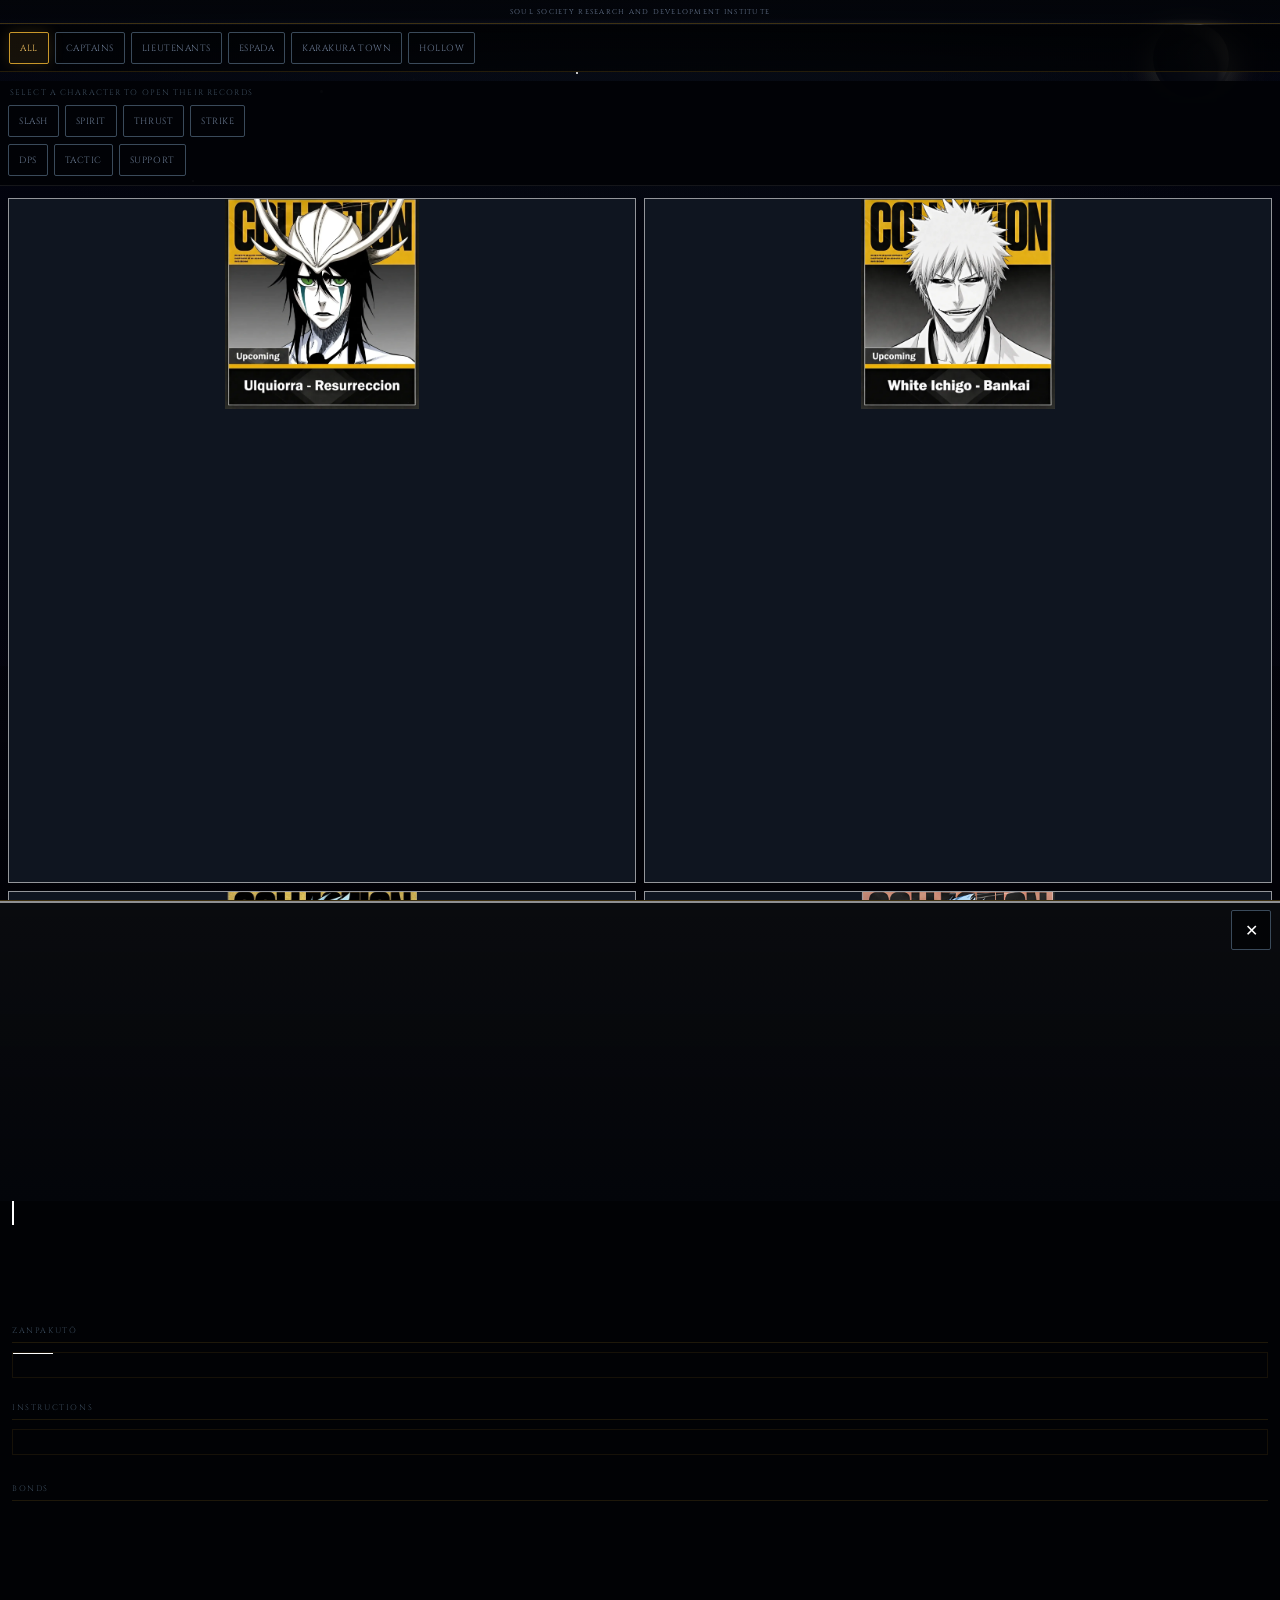
==== commit 5072fb36: "instructions section" ====
--- a/index-mobile.html
+++ b/index-mobile.html
@@ -10,7 +10,6 @@
 </head>
 <body class="mobile-page">
 
-<!-- Background elements unchanged -->
 <div id="bg-atmosphere">
   <div class="bleach-moon"></div>
   <div class="moon-stars">
@@ -95,6 +94,10 @@
     <div class="stats-section"><div id="panel-stats"></div></div>
     <div class="section-label">Zanpakutō</div>
     <div class="zanpakuto-block" id="panel-zanpakuto"></div>
+    <div style="background:transparent; padding:0; margin-top:24px;">
+      <div class="section-label">Instructions</div>
+      <div class="instructions-block" id="panel-instructions"></div>
+    </div>
     <div style="background:transparent; padding:0; margin-top:28px;">
       <div class="section-label">Bonds</div>
       <div class="bond-rectangle" id="panel-bonds1"></div>
--- a/styles.css
+++ b/styles.css
@@ -25,9 +25,7 @@
     font-family: 'Noto Serif JP', serif;
     overflow-x: hidden;
   }
-
-  /* Background */
-  #bg-canvas {
+#bg-canvas {
     position: fixed; top: 0; left: 0; width: 100%; height: 100%;
     pointer-events: none; z-index: 0;
   }
@@ -82,9 +80,7 @@
     position: fixed; bottom: 0; left: 0; right: 0; height: 45%;
     pointer-events: none; z-index: 0; overflow: hidden;
   }
-
-  /* Header */
-  header {
+header {
     position: relative; z-index: 10;
     text-align: center; padding: 20px 20px 8px;
     border-bottom: 1px solid var(--border-glow);
@@ -122,9 +118,7 @@
     margin-top: 20px; margin-bottom: 12px;
     text-transform: uppercase;
   }
-
-  /* Division Bar */
-  .division-bar {
+.division-bar {
     position: relative; z-index: 10;
     display: flex; justify-content: center; gap: 4px;
     padding: 10px 20px; flex-wrap: wrap;
@@ -170,9 +164,7 @@
     background: rgba(200,151,42,0.1);
     box-shadow: 0 0 15px rgba(200,151,42,0.2);
   }
-
-  /* Main Stage */
-  #stage {
+#stage {
     position: relative; z-index: 5;
     display: flex; flex-direction: column; align-items: center;
     padding: 30px 20px;
@@ -260,9 +252,7 @@
   .filter-role-btn.active-role {
     border-color: #ffffff; color: #ffffff; background: rgba(255,255,255,0.1);
   }
-
-  /* Character Grid */
-  #char-grid {
+#char-grid {
     display: flex; gap: 20px; flex-wrap: wrap; justify-content: center;
     max-width: 1400px; width: 100%;
   }
@@ -323,9 +313,7 @@
     font-family: 'Cinzel', serif;
     font-size: 12px; letter-spacing: 0.2em;
   }
-
-  /* Info Panel */
-  #info-panel {
+#info-panel {
     position: fixed; right: 0; top: 0; bottom: 0;
     width: clamp(520px, 60vw, 820px);
     background: rgba(2,3,6,0.97);
@@ -457,6 +445,30 @@
   .char-quote {
     border-left: 2px solid #ffffff; padding: 12px 18px; margin-bottom: 24px;
     font-style: italic; font-size: 12px; color: var(--text-muted); line-height: 1.8;
+  }
+  .instructions-block {
+    background: rgba(2,3,6,0.97);
+    border: 1px solid rgba(200,151,42,0.1);
+    padding: 16px 18px;
+    margin-bottom: 20px;
+    color: var(--text-muted);
+    font-family: 'Arial', 'Helvetica', sans-serif;
+    font-size: 12px;
+    font-weight: 700;
+    line-height: 1.65;
+  }
+  .instructions-block p {
+    margin: 0 0 8px;
+  }
+  .instructions-block p:last-child {
+    margin-bottom: 0;
+  }
+  .instructions-empty {
+    color: var(--text-dim);
+    font-family: 'Cinzel', serif;
+    font-size: 9px;
+    letter-spacing: 0.2em;
+    text-transform: uppercase;
   }
 
   .stamp-block {
@@ -746,9 +758,7 @@
   .core-popup-toggle.max-active .core-popup-toggle-btn.active {
     background: #f0f2f5;
   }
-
-  /* Bonds Section */
-  .bond-rectangle {
+.bond-rectangle {
     position: relative;
     border: none;
     background: transparent;
@@ -798,9 +808,7 @@
   @media (max-width: 768px) {
     #info-panel { width: 100%; }
   }
-
-  /* ===== Toggle switch for second‑page info ===== */
-  .popup-toggle-switch {
+.popup-toggle-switch {
     margin-top: 2px;
     display: grid;
     justify-content: center;
--- a/mobile.css
+++ b/mobile.css
@@ -1,4 +1,3 @@
-/* Phone layout and performance overrides for index-mobile.html */
 .mobile-page {
   min-height: 100%;
   overflow-x: hidden;
@@ -233,9 +232,11 @@
 .mobile-page .bond-rectangle img { max-height: 120px; max-width: none; }
 
 .mobile-page .zanpakuto-block { padding: 12px; }
+.mobile-page .instructions-block { padding: 12px; margin-bottom: 16px; }
 .mobile-page .zanpaku-name { font-size: 15px; line-height: 1.2; }
 .mobile-page .zanpaku-desc,
 .mobile-page .char-quote,
+.mobile-page .instructions-block,
 .mobile-page .stamp-section-text {
   font-size: 12px;
   line-height: 1.55;
